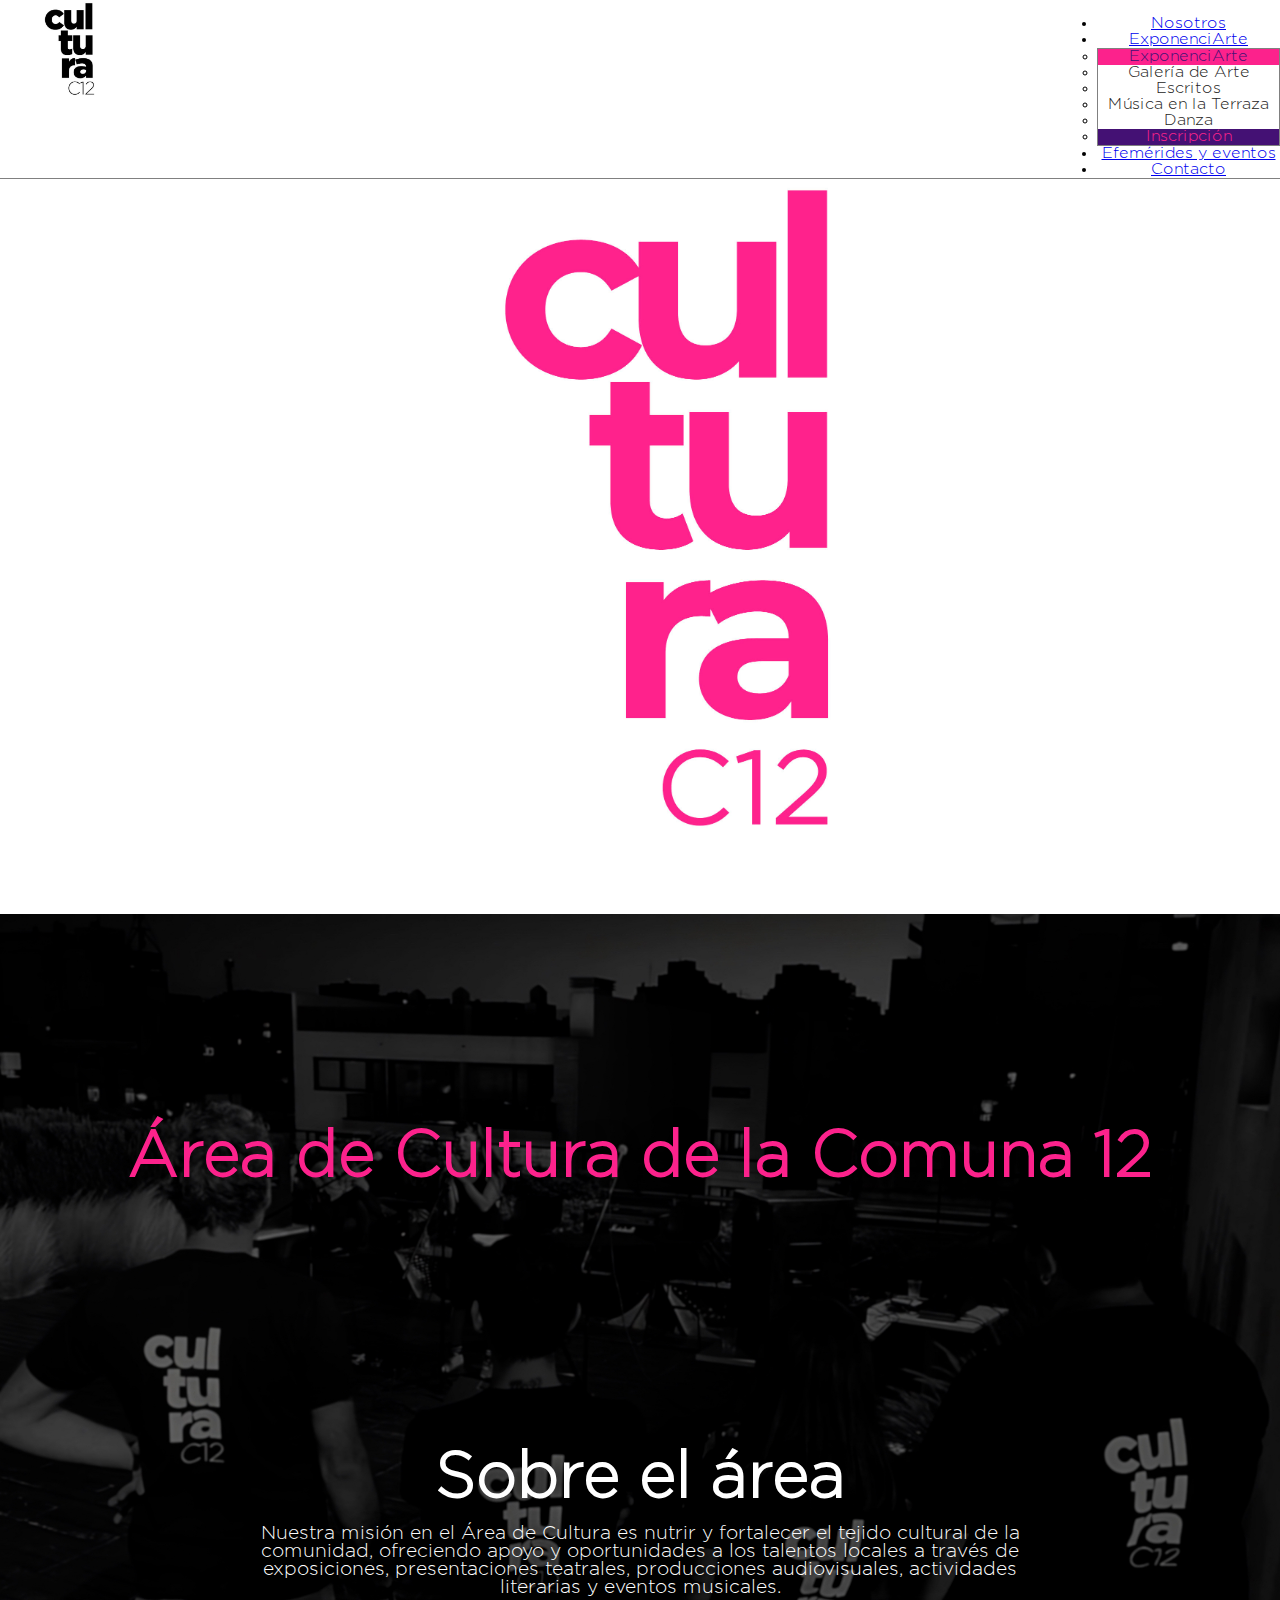
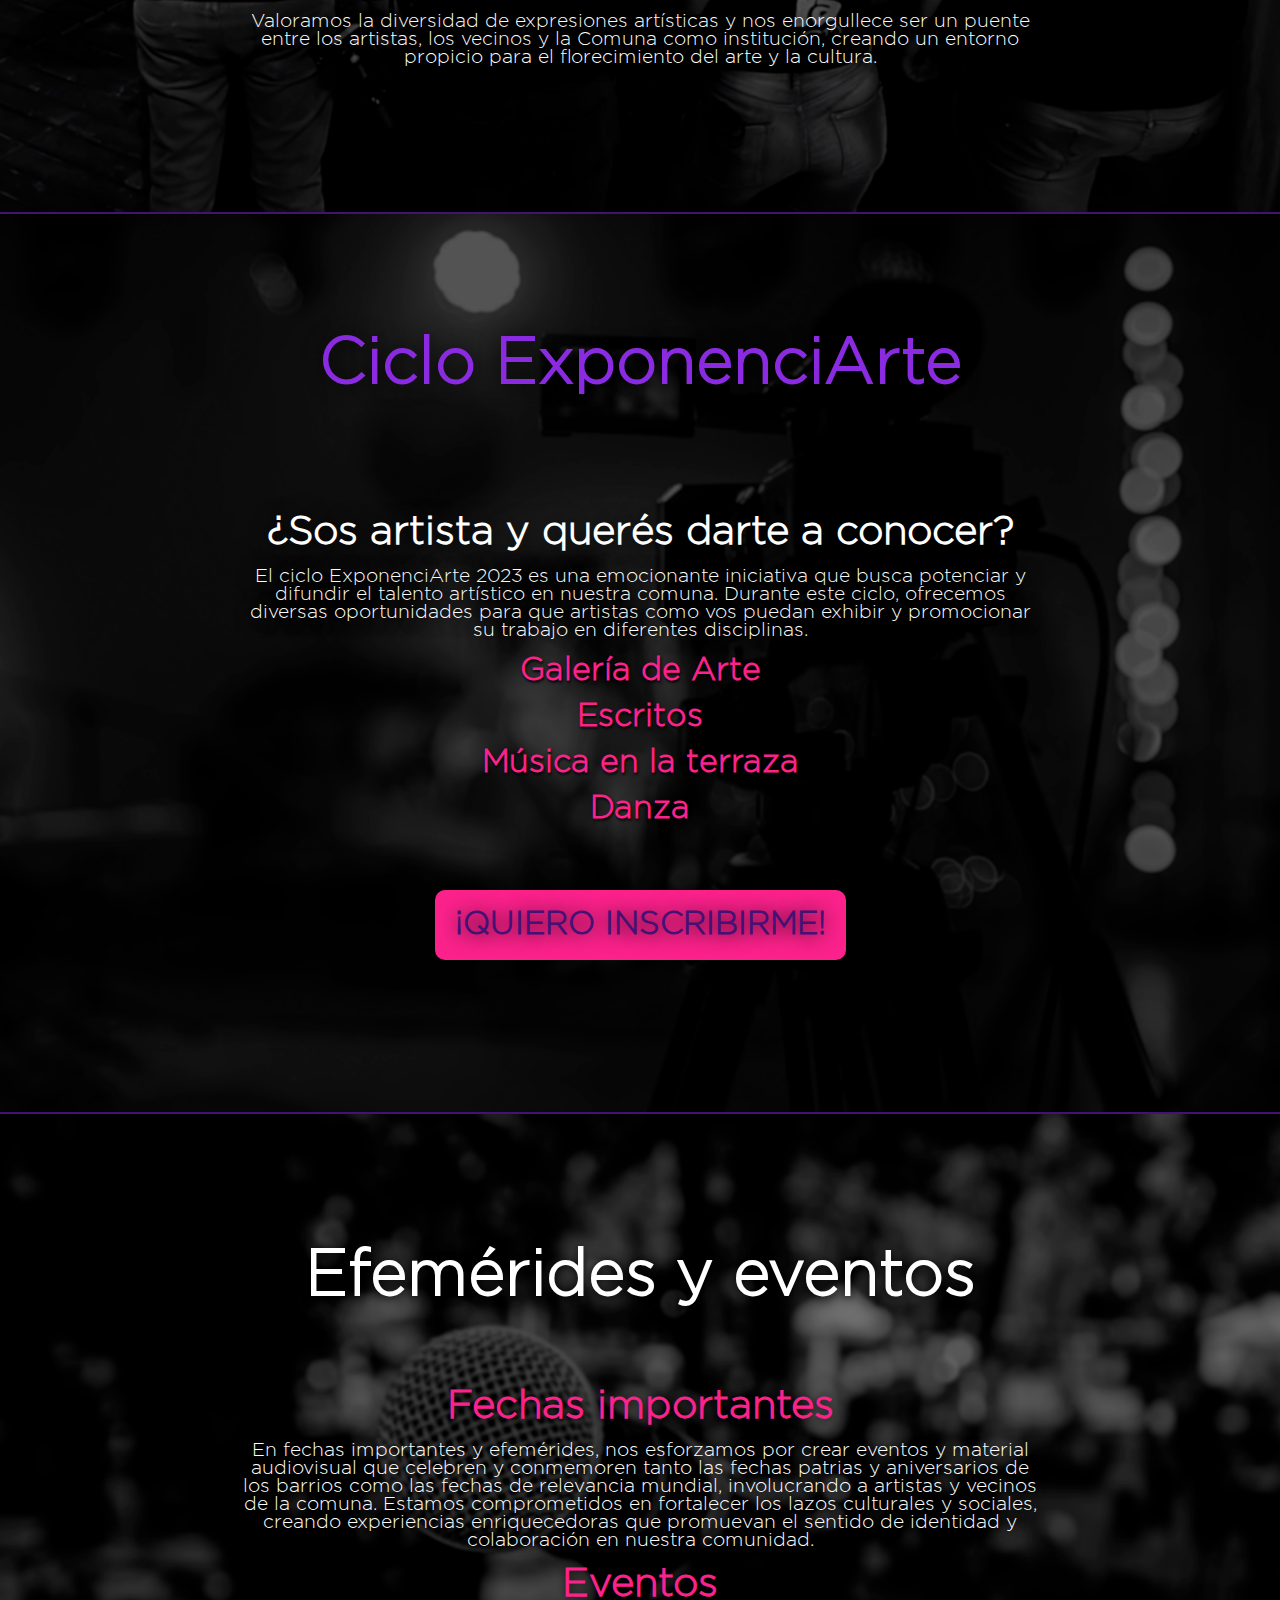
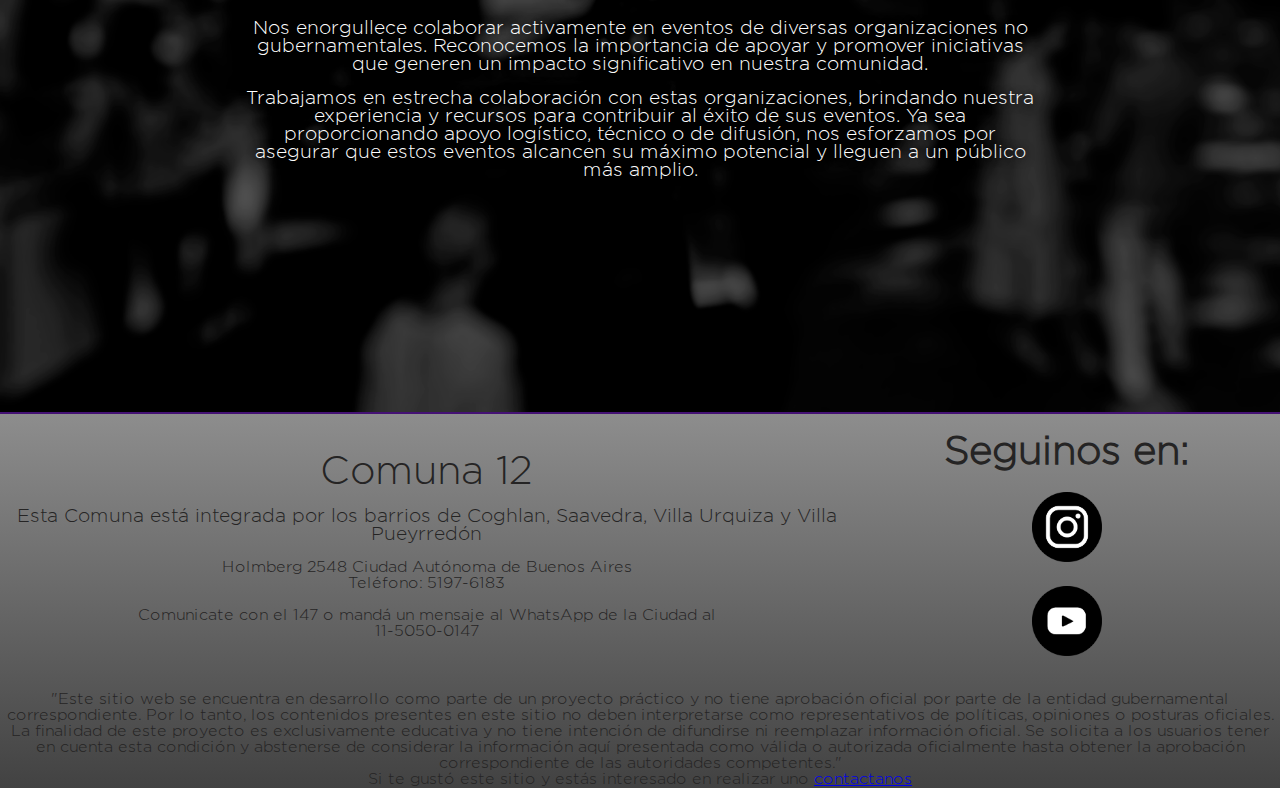
==== index.html @ dc7109be "Primera Subida" ====
<!DOCTYPE html>
<html lang="es">
<head>
    <meta charset="UTF-8">
    <meta http-equiv="X-UA-Compatible" content="IE=edge">
    <meta name="description" content="Explorá la riqueza cultural de la Comuna 12 a través del Área de Cultura. Descubrí eventos, exposiciones y conciertos que celebran el arte en todas sus formas. Conectate con la comunidad artística de tus barrios y viví experiencias únicas en la Comuna 12.">
    <meta name="description" content="cultura, Comuna 12, eventos culturales, arte, música, poesía, pintura, galería de arte, actividades comunitarias.">
    <meta name="viewport" content="width=device-width, initial-scale=1.0">
    <link href="https://cdn.jsdelivr.net/npm/bootstrap@5.3.0-alpha3/dist/css/bootstrap.min.css" rel="stylesheet" integrity="sha384-KK94CHFLLe+nY2dmCWGMq91rCGa5gtU4mk92HdvYe+M/SXH301p5ILy+dN9+nJOZ" crossorigin="anonymous">
    <link rel="stylesheet" href="styles/styles.css">
    <link rel="shortcut icon" href="img/logo-ba.png">
    <title>Cultura C12</title>
</head>

<body>

    <!-- HEADER -->

    <header>
        
        <a href="index.html">
            <img src="img/logo-cultura.png" alt="logocultura" class="logohome">
        </a>
          
        <nav class="navbar navbar-expand-lg ">
            <div class="container-fluid">
                <button class="navbar-toggler" type="button"        data-bs-toggle="collapse" data-bs-target="#navbarNavDropdown" aria-controls="navbarNavDropdown" aria-expanded="false" aria-label="Toggle navigation">
                    <span class="navbar-toggler-icon"></span>
                </button>
                <div class="collapse navbar-collapse" id="navbarNavDropdown">
                    <ul class="navbar-nav">
                        <li class="nav-item">
                            <a class="nav-link active" aria-current="page" href="#nosotroslink">Nosotros</a>
                        </li>
                        <li class="nav-item dropdown">
                            <a class="nav-link dropdown-toggle" href="#" role="button" data-bs-toggle="dropdown" aria-expanded="false">
                            ExponenciArte
                            </a>
                            <ul class="dropdown-menu">
                                <li class="dropdown-expo">
                                    <a  href="#exponenciarte">ExponenciArte</a>
                                </li>
                                <li>
                                    <a  href="pages/pages-exponenciarte/expo-galeriaarte.html" class="dropdown-expo">Galería de Arte</a>
                                </li>
                                <li>
                                    <a  href="pages/pages-exponenciarte/expo-escritos.html" class="dropdown-expo">Escritos</a>
                                </li>
                                <li>
                                    <a href="pages/pages-exponenciarte/expo-melt.html" class="dropdown-expo">Música en la Terraza</a>
                                </li>
                                <li>
                                    <a href="pages/pages-exponenciarte/expo-danza.html" class="dropdown-expo">Danza</a>
                                </li>
                                <li>
                                    <a href="pages/pages-exponenciarte/expo-inscripción.html" class="dropdown-expo">Inscripción</a>
                                </li>
                            </ul>
                        </li>
                        <li class="nav-item">
                            <a class="nav-link" href="#efemerides">Efemérides y eventos</a>
                        </li>
                        <li class="nav-item">
                            <a class="nav-link" href="pages/contacto.html">Contacto</a>
                        </li>
                    </ul>
                </div>
            </div>
        </nav>

    </header>

    <!-- FIN HEADER -->



    <!-- MAIN -->

    <main>
        <div>
            <img src="img/logomain.jpg" alt="Logo del área de Cultura de la Comuna 12">
        </div> 
    </main>

    <!--FIN MAIN--> 
    <!--SECTION NOSOTROS-->
    
    <section id="nosotroslink">
        <h1 >Área de Cultura de la Comuna 12</h1>
        <div class="contenedorarea">
            <div>
                <h2>Sobre el área</h2>
                
                <p>Nuestra misión en el Área de Cultura es nutrir y fortalecer el tejido cultural de la comunidad, ofreciendo apoyo y oportunidades a los talentos locales a través de exposiciones, presentaciones teatrales, producciones audiovisuales, actividades literarias y eventos musicales.</p> <p>Valoramos la diversidad de expresiones artísticas y nos enorgullece ser un puente entre los artistas, los vecinos y la Comuna como institución, creando un entorno propicio para el florecimiento del arte y la cultura.</p>      
            </div> 
        </div>
    </section>
    

        
    
        
    
    <!--COMIENZO SECTION EXPONENCIARTE-->
    
    <section id="exponenciarte" class="exponenciarte">
        <h2>Ciclo Exponenci<span>Arte</span></h2>
        <div class="contenedorarea">

            <img src="img/exponenciarte.png" alt="foto melanie">
            <div>
                <h3>¿Sos artista y querés darte a conocer?</h3>
                <p>El ciclo ExponenciArte 2023 es una emocionante iniciativa que busca potenciar y difundir el talento artístico en nuestra comuna. Durante este ciclo, ofrecemos diversas oportunidades para que artistas como vos puedan exhibir y promocionar su trabajo en diferentes disciplinas.</p>
                <ul>
                    <li>
                        <a href="pages/pages-exponenciarte/expo-galeriaarte.html">Galería de Arte</a>
                    </li>
                    <li >
                        <a href="pages/pages-exponenciarte/expo-escritos.html">Escritos</a>
                    </li>
                    <li >
                        <a href="pages/pages-exponenciarte/expo-melt.html">Música en la terraza</a>
                    </li>
                    <li>
                        <a href="pages/pages-exponenciarte/expo-danza.html">Danza</a>
                    </li>
                </ul>
                <a href="pages/pages-exponenciarte/expo-inscripción.html" class="inscripcion">¡QUIERO INSCRIBIRME!</a>

            </div>
        </div>
        
        
    </section>
    <!-- FIN SECTION EXPONENCIARTE -->

    <!-- SECTION EFEMERIDES -->

    <section id="efemerides">
            
        <h2 >Efemérides y eventos</h2>
        
        <div class="contenedorarea">
            <div>
                <h3>Fechas importantes</h3>
                <p>En fechas importantes y efemérides, nos esforzamos por crear eventos y material audiovisual que celebren y conmemoren tanto las fechas patrias y aniversarios de los barrios como las fechas de relevancia mundial, involucrando a artistas y vecinos de la comuna. Estamos comprometidos en fortalecer los lazos culturales y sociales, creando experiencias enriquecedoras que promuevan el sentido de identidad y colaboración en nuestra comunidad.</p>
                <h3>Eventos</h3>
                <p>Nos enorgullece colaborar activamente en eventos de diversas organizaciones no gubernamentales. Reconocemos la importancia de apoyar y promover iniciativas que generen un impacto significativo en nuestra comunidad.</p>
                <p>Trabajamos en estrecha colaboración con estas organizaciones, brindando nuestra experiencia y recursos para contribuir al éxito de sus eventos. Ya sea proporcionando apoyo logístico, técnico o de difusión, nos esforzamos por asegurar que estos eventos alcancen su máximo potencial y lleguen a un público más amplio.</p>
                
            </div>
            
            <img src="img/efemerides.jpeg" alt=" Foto de Festival">    
        </div>

    </section>
    

    

    <!--FIN MAIN-->



    <!--FOOTER-->

    <footer>
       <div class="grid-contenedor">    
            <div class="direccion-contenedor">
                <a href="https://buenosaires.gob.ar/comuna-12" target="_blank"><h3> Comuna 12</h3></a>
                <span>Esta Comuna está integrada por los barrios de Coghlan, Saavedra, Villa Urquiza y Villa Pueyrredón</span>
                <p>Holmberg 2548 Ciudad Autónoma de Buenos Aires
                <br>Teléfono: 5197-6183</p>
                <p>Comunicate con el 147 o mandá un mensaje al WhatsApp de la Ciudad al <br> 11-5050-0147</p>
            </div>

            <div class="mapa-container">
                <iframe class="mapa" src="https://www.google.com/maps/embed?pb=!1m18!1m12!1m3!1d3285.4083182078252!2d-58.482912011815905!3d-34.56853350326427!2m3!1f0!2f0!3f0!3m2!1i1024!2i768!4f13.1!3m3!1m2!1s0x95bccb989a6cf453%3A0x1d774e01ba0a1c39!2sSede%20Comunal%2012!5e0!3m2!1ses-419!2sar!4v1683155770165!5m2!1ses-419!2sar" width="500" height="300" style="border: 1.5px solid rgb(244, 3, 207);" allowfullscreen="" loading="lazy" referrerpolicy="no-referrer-when-downgrade"></iframe>
            </div>

            <div class="rrss-container">
                <h3>Seguinos en:</h3>
                <a href="https://www.instagram.com/bacomuna12cultura/" target="_blank">
                    <img src="img/logo-instagram.png" alt="logoinstagram">
                </a>
                <a href="https://www.youtube.com/@culturacomuna12ba" target="_blank">
                    <img src="img/logo-youtube.png" alt="logoyoutube">
                </a>   
            </div>  

        </div>
        <div class="firma-container">
            <p> "Este sitio web se encuentra en desarrollo como parte de un proyecto práctico y no tiene aprobación oficial por parte de la entidad gubernamental correspondiente. Por lo tanto, los contenidos presentes en este sitio no deben interpretarse como representativos de políticas, opiniones o posturas oficiales. La finalidad de este proyecto es exclusivamente educativa y no tiene intención de difundirse ni reemplazar información oficial. Se solicita a los usuarios tener en cuenta esta condición y abstenerse de considerar la información aquí presentada como válida o autorizada oficialmente hasta obtener la aprobación correspondiente de las autoridades competentes."</p>
            <p>Si te gustó este sitio y estás interesado en realizar uno 
                <a href="mailto:galli.lucio.prod@gmail.com"> contactanos</a>
            </p>
        </div>
    </footer>

    <!-- FIN FOOTER -->


</body>
<script src="https://cdn.jsdelivr.net/npm/bootstrap@5.3.0-alpha3/dist/js/bootstrap.bundle.min.js" integrity="sha384-ENjdO4Dr2bkBIFxQpeoTz1HIcje39Wm4jDKdf19U8gI4ddQ3GYNS7NTKfAdVQSZe" crossorigin="anonymous"></script>
</html>
---- styles/styles.css ----
/* FONT Y RESET */
@font-face {
  font-family: 'Gotham Pro';
  src: local("Gotham Pro Light"), local("GothamPro-Light"), url("../fonts/GothamPro-Light.woff2") format("woff2"), url("../fonts/GothamPro-Light.woff") format("woff"), url("../fonts/GothamPro-Light.ttf") format("truetype");
  font-weight: 300;
  font-style: normal; }

* {
  margin: 0;
  padding: 0;
  box-sizing: border-box;
  font-family: 'Gotham Pro',sans-serif;
  text-align: center; }

/* FIN FONT Y RESET */
/* IMPORT */
.galeriaarte {
  background-image: url(../img/bg-expo/img-expo4.png);
  background-size: cover;
  min-height: 100vh;
  display: flex;
  flex-direction: column;
  justify-content: space-evenly;
  align-items: center;
  gap: 1rem;
  align-content: center;
  flex-wrap: wrap;
  justify-content: space-between;
  width: 100vw;
  position: relative;
  top: 100px;
  padding-bottom: 100px;
  gap: 2rem; }
  .galeriaarte h1 {
    margin-top: 100px;
    font-size: 6rem;
    font-weight: bold;
    color: white;
    text-shadow: 1px 1px 20px black; }
  .galeriaarte div {
    display: flex;
    width: 100%;
    justify-content: space-around;
    flex-wrap: wrap-reverse;
    gap: 3rem; }
    .galeriaarte div .iframe-yt {
      flex: 0 0 700px;
      height: 500px;
      align-self: center;
      max-width: 90vw; }
    .galeriaarte div div {
      flex: 1;
      display: flex;
      flex-direction: column;
      justify-content: center;
      align-items: center;
      align-content: center;
      margin: 3rem;
      gap: .5rem;
      background-color: rgba(255, 255, 255, 0.5);
      padding-top: 1rem; }
      .galeriaarte div div p {
        max-width: 700px;
        min-width: 500px; }
  .galeriaarte ul {
    display: flex;
    flex-direction: row;
    justify-content: center;
    align-items: center;
    gap: 2rem;
    align-content: center;
    font-size: 2rem;
    list-style: none; }
    .galeriaarte ul li {
      text-decoration: none;
      transition: color 0.3s, text-shadow 0.3s; }
      .galeriaarte ul li a {
        color: #fc228c;
        font-weight: bolder;
        text-shadow: 1px 1.5px 2.5px black;
        text-decoration: none;
        transition: color 0.3s, text-shadow 0.3s; }
      .galeriaarte ul li a:hover {
        text-decoration: underline;
        color: blueviolet;
        transition: 0.5s ease;
        text-shadow: 0.5px 0.5px 50px white; }
  .galeriaarte .inscripcion {
    padding: 20px 20px;
    font-size: 4rem;
    font-weight: bolder;
    color: #441174;
    text-decoration: none;
    background-color: #fc228c;
    transition: 1s;
    border-radius: 10px; }
  .galeriaarte .inscripcion:hover {
    color: #fc228c;
    background-color: #441174;
    scale: 0.8;
    transition: 1s ease;
    box-shadow: 0.5px 0.5px 50px white; }

/* MEDIA QUERIES */
@media all and (min-width: 1000px) and (max-width: 1600px) {
  .galeriaarte div iframe {
    flex: none;
    height: auto; }
  .galeriaarte .inscripcion {
    max-width: 90vw;
    font-size: 2rem; } }

@media all and (min-width: 551px) and (max-width: 999px) {
  .galeriaarte ul {
    display: flex;
    flex-direction: column;
    justify-content: space-evenly;
    align-items: center;
    gap: 1rem;
    align-content: center;
    flex-wrap: wrap; }
  .galeriaarte .inscripcion {
    max-width: 90vw;
    font-size: 2rem; } }

@media all and (max-width: 550px) {
  .galeriaarte h1 {
    font-size: 4rem; }
  .galeriaarte div .iframe-yt {
    height: 350px; }
  .galeriaarte div div p {
    min-width: 90vw; }
  .galeriaarte ul {
    display: flex;
    flex-direction: column;
    justify-content: space-evenly;
    align-items: center;
    gap: 1rem;
    align-content: center;
    flex-wrap: wrap; }
  .galeriaarte .inscripcion {
    max-width: 90vw;
    font-size: 2rem; } }

.escritos {
  background-image: url(../img/bg-expo/img-expo5.png);
  background-size: cover;
  min-height: 100vh;
  display: flex;
  flex-direction: column;
  justify-content: space-evenly;
  align-items: center;
  gap: 1rem;
  align-content: center;
  flex-wrap: wrap;
  justify-content: space-between;
  width: 100vw;
  position: relative;
  top: 100px;
  padding-bottom: 100px;
  gap: 2rem; }
  .escritos h1 {
    margin-top: 100px;
    font-size: 6rem;
    font-weight: bold;
    color: white;
    text-shadow: 1px 1px 20px black; }
  .escritos div {
    display: flex;
    width: 100%;
    justify-content: space-around;
    flex-wrap: wrap-reverse;
    gap: 3rem; }
    .escritos div .iframe-yt {
      flex: 0 0 700px;
      height: 500px;
      align-self: center;
      max-width: 90vw; }
    .escritos div div {
      flex: 1;
      display: flex;
      flex-direction: column;
      justify-content: center;
      align-items: center;
      align-content: center;
      margin: 3rem;
      gap: .5rem;
      background-color: rgba(255, 255, 255, 0.5);
      padding-top: 1rem; }
      .escritos div div p {
        max-width: 700px;
        min-width: 500px; }
  .escritos ul {
    display: flex;
    flex-direction: row;
    justify-content: center;
    align-items: center;
    gap: 2rem;
    align-content: center;
    font-size: 2rem;
    list-style: none; }
    .escritos ul li {
      text-decoration: none;
      transition: color 0.3s, text-shadow 0.3s; }
      .escritos ul li a {
        color: #fc228c;
        font-weight: bolder;
        text-shadow: 1px 1.5px 2.5px black;
        text-decoration: none;
        transition: color 0.3s, text-shadow 0.3s; }
      .escritos ul li a:hover {
        text-decoration: underline;
        color: blueviolet;
        transition: 0.5s ease;
        text-shadow: 0.5px 0.5px 50px white; }
  .escritos .inscripcion {
    padding: 20px 20px;
    font-size: 4rem;
    font-weight: bolder;
    color: #441174;
    text-decoration: none;
    background-color: #fc228c;
    transition: 1s;
    border-radius: 10px; }
  .escritos .inscripcion:hover {
    color: #fc228c;
    background-color: #441174;
    scale: 0.8;
    transition: 1s ease;
    box-shadow: 0.5px 0.5px 50px white; }

/* MEDIA QUERIES */
@media all and (min-width: 1000px) and (max-width: 1600px) {
  .escritos div iframe {
    flex: none;
    height: auto; }
  .escritos .inscripcion {
    max-width: 90vw;
    font-size: 2rem; } }

@media all and (min-width: 551px) and (max-width: 999px) {
  .escritos ul {
    display: flex;
    flex-direction: column;
    justify-content: space-evenly;
    align-items: center;
    gap: 1rem;
    align-content: center;
    flex-wrap: wrap; }
  .escritos .inscripcion {
    max-width: 90vw;
    font-size: 2rem; } }

@media all and (max-width: 550px) {
  .escritos h1 {
    font-size: 4rem; }
  .escritos div .iframe-yt {
    height: 350px; }
  .escritos div div p {
    min-width: 90vw; }
  .escritos ul {
    display: flex;
    flex-direction: column;
    justify-content: space-evenly;
    align-items: center;
    gap: 1rem;
    align-content: center;
    flex-wrap: wrap; }
  .escritos .inscripcion {
    max-width: 90vw;
    font-size: 2rem; } }

.melt {
  background-image: url(../img/bg-expo/img-expo3.png);
  background-size: cover;
  min-height: 100vh;
  display: flex;
  flex-direction: column;
  justify-content: space-evenly;
  align-items: center;
  gap: 1rem;
  align-content: center;
  flex-wrap: wrap;
  justify-content: space-between;
  width: 100vw;
  position: relative;
  top: 100px;
  padding-bottom: 100px;
  gap: 2rem; }
  .melt h1 {
    margin-top: 100px;
    font-size: 6rem;
    font-weight: bold;
    color: white;
    text-shadow: 1px 1px 20px black; }
  .melt div {
    display: flex;
    width: 100%;
    justify-content: space-around;
    flex-wrap: wrap-reverse;
    gap: 3rem; }
    .melt div .iframe-yt {
      flex: 0 0 700px;
      height: 500px;
      align-self: center;
      max-width: 90vw; }
    .melt div div {
      flex: 1;
      display: flex;
      flex-direction: column;
      justify-content: center;
      align-items: center;
      align-content: center;
      margin: 3rem;
      gap: .5rem;
      background-color: rgba(255, 255, 255, 0.5);
      padding-top: 1rem; }
      .melt div div p {
        max-width: 700px;
        min-width: 500px; }
  .melt ul {
    display: flex;
    flex-direction: row;
    justify-content: center;
    align-items: center;
    gap: 2rem;
    align-content: center;
    font-size: 2rem;
    list-style: none; }
    .melt ul li {
      text-decoration: none;
      transition: color 0.3s, text-shadow 0.3s; }
      .melt ul li a {
        color: #fc228c;
        font-weight: bolder;
        text-shadow: 1px 1.5px 2.5px black;
        text-decoration: none;
        transition: color 0.3s, text-shadow 0.3s; }
      .melt ul li a:hover {
        text-decoration: underline;
        color: blueviolet;
        transition: 0.5s ease;
        text-shadow: 0.5px 0.5px 50px white; }
  .melt .inscripcion {
    padding: 20px 20px;
    font-size: 4rem;
    font-weight: bolder;
    color: #441174;
    text-decoration: none;
    background-color: #fc228c;
    transition: 1s;
    border-radius: 10px; }
  .melt .inscripcion:hover {
    color: #f403cf;
    background-color: #441174;
    scale: 0.8;
    transition: 1s ease;
    box-shadow: 0.5px 0.5px 50px white; }

/* MEDIA QUERIES */
@media all and (min-width: 1000px) and (max-width: 1600px) {
  .melt div iframe {
    flex: none;
    height: auto; }
  .melt .inscripcion {
    max-width: 90vw;
    font-size: 2rem; } }

@media all and (min-width: 551px) and (max-width: 999px) {
  .melt ul {
    display: flex;
    flex-direction: column;
    justify-content: space-evenly;
    align-items: center;
    gap: 1rem;
    align-content: center;
    flex-wrap: wrap; }
  .melt .inscripcion {
    max-width: 90vw;
    font-size: 2rem; } }

@media all and (max-width: 550px) {
  .melt h1 {
    font-size: 4rem; }
  .melt div .iframe-yt {
    height: 350px; }
  .melt div div p {
    min-width: 90vw; }
  .melt ul {
    display: flex;
    flex-direction: column;
    justify-content: space-evenly;
    align-items: center;
    gap: 1rem;
    align-content: center;
    flex-wrap: wrap; }
  .melt .inscripcion {
    max-width: 90vw;
    font-size: 2rem; } }

.danza {
  background-image: url(../img/bg-expo/img-expo6.png);
  background-size: cover;
  min-height: 100vh;
  display: flex;
  flex-direction: column;
  justify-content: space-evenly;
  align-items: center;
  gap: 1rem;
  align-content: center;
  flex-wrap: wrap;
  justify-content: space-between;
  width: 100vw;
  position: relative;
  top: 100px;
  padding-bottom: 100px;
  gap: 2rem; }
  .danza h1 {
    margin-top: 100px;
    font-size: 6rem;
    font-weight: bold;
    color: white;
    text-shadow: 1px 1px 20px black; }
  .danza div {
    display: flex;
    width: 100%;
    justify-content: space-around;
    flex-wrap: wrap-reverse;
    gap: 3rem; }
    .danza div .iframe-yt {
      flex: 0 0 700px;
      height: 500px;
      align-self: center;
      max-width: 90vw; }
    .danza div div {
      flex: 1;
      display: flex;
      flex-direction: column;
      justify-content: center;
      align-items: center;
      align-content: center;
      margin: 3rem;
      gap: .5rem;
      background-color: rgba(255, 255, 255, 0.5);
      padding-top: 1rem; }
      .danza div div p {
        max-width: 700px;
        min-width: 500px; }
  .danza ul {
    display: flex;
    flex-direction: row;
    justify-content: center;
    align-items: center;
    gap: 2rem;
    align-content: center;
    font-size: 2rem;
    list-style: none; }
    .danza ul li {
      text-decoration: none;
      transition: color 0.3s, text-shadow 0.3s; }
      .danza ul li a {
        color: #fc228c;
        font-weight: bolder;
        text-shadow: 1px 1.5px 2.5px black;
        text-decoration: none;
        transition: color 0.3s, text-shadow 0.3s; }
      .danza ul li a:hover {
        text-decoration: underline;
        color: blueviolet;
        transition: 0.5s ease;
        text-shadow: 0.5px 0.5px 50px white; }
  .danza .inscripcion {
    padding: 20px 20px;
    font-size: 4rem;
    font-weight: bolder;
    color: #441174;
    text-decoration: none;
    background-color: #fc228c;
    transition: 1s;
    border-radius: 10px; }
  .danza .inscripcion:hover {
    color: #f403cf;
    background-color: #441174;
    scale: 0.8;
    transition: 1s ease;
    box-shadow: 0.5px 0.5px 50px white; }

/* MEDIA QUERIES */
@media all and (min-width: 1000px) and (max-width: 1600px) {
  .danza div iframe {
    flex: none;
    height: auto; }
  .danza .inscripcion {
    max-width: 90vw;
    font-size: 2rem; } }

@media all and (min-width: 551px) and (max-width: 999px) {
  .danza ul {
    display: flex;
    flex-direction: column;
    justify-content: space-evenly;
    align-items: center;
    gap: 1rem;
    align-content: center;
    flex-wrap: wrap; }
  .danza .inscripcion {
    max-width: 90vw;
    font-size: 2rem; } }

@media all and (max-width: 550px) {
  .danza h1 {
    font-size: 4rem; }
  .danza div .iframe-yt {
    height: 350px; }
  .danza div div p {
    min-width: 90vw; }
  .danza ul {
    display: flex;
    flex-direction: column;
    justify-content: space-evenly;
    align-items: center;
    gap: 1rem;
    align-content: center;
    flex-wrap: wrap; }
  .danza .inscripcion {
    max-width: 90vw;
    font-size: 2rem; } }

.inscripcion-page {
  background: linear-gradient(#441174, blueviolet);
  min-height: 100vh;
  display: flex;
  flex-direction: column;
  justify-content: space-evenly;
  align-items: center;
  gap: 1rem;
  align-content: center;
  flex-wrap: wrap;
  justify-content: space-between;
  width: 100vw;
  position: relative;
  top: 100px;
  padding-bottom: 100px;
  gap: 2rem; }
  .inscripcion-page h1 {
    margin-top: 100px;
    font-size: 6rem;
    font-weight: bold;
    color: white;
    text-shadow: 1px 1px 20px black;
    max-width: 90vw; }
  .inscripcion-page iframe {
    width: 800px;
    max-width: 90vw; }

@media all and (min-width: 551px) and (max-width: 999px) {
  .inscripcion-page h1 {
    font-size: 4rem; } }

@media all and (max-width: 550px) {
  .inscripcion-page h1 {
    font-size: 3rem; } }

.contacto {
  position: relative;
  top: 100px;
  padding-bottom: 100px; }
  .contacto h1 {
    font-size: 6rem;
    font-weight: bold; }
  .contacto form {
    display: flex;
    flex-direction: column;
    justify-content: space-evenly;
    align-items: center;
    gap: 1rem;
    align-content: center;
    flex-wrap: wrap;
    gap: 1rem;
    font-size: 1.5rem;
    margin-bottom: 150px;
    min-width: 374px;
    max-width: 90vw;
    align-items: flex-start;
    align-content: center;
    justify-content: flex-start; }
    .contacto form div {
      display: flex;
      flex-direction: row;
      justify-content: center;
      align-items: center;
      gap: 2rem;
      align-content: center;
      gap: 1rem;
      justify-content: space-between;
      width: 100%; }
      .contacto form div input {
        border: none;
        border-bottom: 1px solid #f403cf;
        padding: 5px;
        width: 60%; }
      .contacto form div input:focus {
        border: 1px solid #f403cf;
        outline: none; }
      .contacto form div select {
        border: none;
        border-bottom: 1px solid #f403cf;
        padding: 7px;
        width: 60%; }
      .contacto form div select:focus {
        border: 1px solid #f403cf;
        outline: none; }
    .contacto form .mensaje {
      display: flex;
      flex-direction: column;
      justify-content: space-evenly;
      align-items: center;
      gap: 1rem;
      align-content: center;
      flex-wrap: wrap;
      margin-top: 2rem; }
      .contacto form .mensaje textarea {
        border: none;
        border: 1px solid #f403cf;
        width: 100%;
        height: 200px;
        text-align: start;
        padding: 15px; }
      .contacto form .mensaje textarea:focus {
        border: 1px solid #f403cf;
        outline: none; }
    .contacto form button {
      font-size: 2rem;
      padding: 20px;
      color: #fc228c;
      font-weight: bolder;
      background-color: white;
      border: 2px solid #441174;
      cursor: pointer;
      align-self: center;
      transition: 1s ease; }
    .contacto form button:hover {
      background-color: #441174;
      border: 2px solid #fc228c;
      scale: 0.9;
      transition: 1s ease; }

/* MEDIA QUERIES */
/* MOBILE */
@media all and (max-width: 550px) {
  .contacto h1 {
    font-size: 3rem; }
  .contacto form {
    padding: 2px; } }

/* FIN IMPORT */
/* HEADER */
header {
  width: 100vw;
  background-color: white;
  display: flex;
  flex-direction: row;
  justify-content: space-between;
  padding-left: 3%;
  border-bottom: 1px solid gray;
  position: fixed;
  top: 0;
  z-index: 900; }
  header a img {
    height: 98px; }
  header nav {
    background-color: white; }
    header nav div {
      background-color: white; }
      header nav div .navbar-toggler {
        outline: none;
        border: none;
        box-shadow: none; }
      header nav div .navbar-toggler:focus {
        outline: none;
        border: none;
        box-shadow: none; }
      header nav div div ul li:hover {
        color: blueviolet;
        font-weight: bold; }
      header nav div div ul li ul {
        border: 1px solid gray; }
        header nav div div ul li ul li {
          padding: 0 10px; }
          header nav div div ul li ul li a {
            background-color: white;
            text-decoration: none;
            color: #252424; }
          header nav div div ul li ul li a:focus {
            background-color: white; }
        header nav div div ul li ul li:first-child {
          background-color: #fc228c; }
          header nav div div ul li ul li:first-child a {
            background-color: #fc228c;
            color: #441174; }
        header nav div div ul li ul li:last-child {
          background-color: #441174; }
          header nav div div ul li ul li:last-child a {
            background-color: #441174;
            color: #fc228c; }
        header nav div div ul li ul .dropdown-expo:hover {
          color: blueviolet;
          font-weight: bold; }

/* FIN HEADER */
/* MAIN */
main {
  position: relative;
  top: 100px;
  width: 100vw;
  display: flex;
  flex-direction: column;
  justify-content: space-evenly;
  align-items: center;
  gap: 1rem;
  align-content: center;
  flex-wrap: wrap; }
  main div img {
    height: 90vh;
    max-width: 90vw;
    object-fit: cover;
    margin-right: 80px; }

/* FIN MAIN */
/* SECTION */
section {
  display: flex;
  flex-direction: column;
  justify-content: space-evenly;
  align-items: center;
  gap: 1rem;
  align-content: center;
  flex-wrap: wrap;
  position: relative;
  top: 100px;
  min-height: 100vh;
  border-bottom: 2px solid #441174;
  text-shadow: 1px 1px 20px black;
  color: white; }
  section h1 {
    margin-top: 100px;
    font-size: 6rem;
    font-weight: bold; }
  section h2 {
    margin-top: 100px;
    font-size: 6rem;
    font-weight: bold; }
  section div {
    margin: 1rem;
    display: flex;
    flex-direction: row;
    justify-content: center;
    align-items: center;
    gap: 2rem;
    align-content: center; }
    section div div {
      display: flex;
      flex-direction: column;
      justify-content: space-evenly;
      align-items: center;
      gap: 1rem;
      align-content: center;
      flex-wrap: wrap; }
      section div div h3 {
        font-size: 2.5rem; }
      section div div p {
        font-size: 1.2rem;
        max-width: 800px; }
      section div div ul {
        display: flex;
        flex-direction: column;
        justify-content: space-evenly;
        align-items: center;
        gap: 1rem;
        align-content: center;
        flex-wrap: wrap;
        font-size: 2rem;
        list-style: none; }
        section div div ul li {
          text-decoration: none;
          transition: color 0.3s, text-shadow 0.3s; }
          section div div ul li a {
            color: #fc228c;
            font-weight: bolder;
            text-shadow: 1px 1.5px 2.5px black;
            text-decoration: none;
            transition: color 0.3s, text-shadow 0.3s; }
          section div div ul li a:hover {
            text-decoration: underline;
            color: blueviolet;
            transition: 0.5s ease;
            text-shadow: 0.5px 0.5px 50px white; }
    section div img {
      width: 42rem;
      border: 3px solid #441174;
      border-radius: 50%; }
  section .inscripcion {
    display: block;
    padding: 20px 20px;
    max-width: 90vw;
    font-size: 4rem;
    font-weight: bolder;
    color: #441174;
    text-decoration: none;
    background-color: #fc228c;
    transition: 1s;
    border-radius: 10px;
    margin-top: 50px; }
  section .inscripcion:hover {
    color: #f403cf;
    background-color: #441174;
    scale: 0.8;
    transition: 1s ease;
    box-shadow: 0.5px 0.5px 50px white; }

#nosotroslink {
  background-image: url(../img/fotoequipo-transformed.jpeg);
  background-size: cover;
  color: white;
  margin-bottom: 0; }
  #nosotroslink h1 {
    color: #fc228c; }

#exponenciarte {
  background-image: url(../img/bg-expo/img-expo1.png);
  background-size: cover;
  color: white;
  padding-bottom: 100px; }
  #exponenciarte h2 {
    color: blueviolet;
    margin-bottom: 50px;
    font-weight: bolder; }

#efemerides {
  background-image: url(../img/bg-expo/img-expo7.png);
  text-shadow: 0.5px 0.5px 10px black;
  background-size: cover; }
  #efemerides div {
    margin-bottom: 100px;
    text-shadow: 0.5px 0.5px 10px black; }
    #efemerides div div h3 {
      color: #fc228c; }
    #efemerides div div img {
      width: 42rem;
      border-radius: 50%;
      border: 3px solid #441174; }

/* FIN SECTION */
/* FOOTER */
footer {
  display: grid;
  grid-template-columns: 1;
  grid-template-rows: 2 8fr 2fr;
  gap: 2rem;
  padding-top: 120px;
  color: #252424;
  background: linear-gradient(#a1a1a1, #424242); }
  footer .grid-contenedor {
    width: 100%;
    display: grid;
    grid-template-columns: repeat(3, 1fr);
    align-content: space-evenly;
    justify-content: space-evenly; }
    footer .grid-contenedor .direccion-contenedor {
      display: flex;
      flex-direction: column;
      justify-content: space-evenly;
      align-items: center;
      gap: 1rem;
      align-content: center;
      flex-wrap: wrap;
      font-size: 1rem;
      align-self: center;
      justify-self: center;
      gap: 1rem; }
      footer .grid-contenedor .direccion-contenedor a {
        color: #252424;
        text-decoration: none; }
        footer .grid-contenedor .direccion-contenedor a h3 {
          font-size: 2.5rem;
          font-weight: lighter;
          color: #252424; }
      footer .grid-contenedor .direccion-contenedor a:hover {
        text-decoration: underline; }
      footer .grid-contenedor .direccion-contenedor span {
        font-size: 1.2rem; }
    footer .grid-contenedor .mapa-container {
      border-color: 30px solid #f403cf; }
    footer .grid-contenedor .rrss-container {
      display: flex;
      flex-direction: column;
      justify-content: space-evenly;
      align-items: center;
      gap: 1rem;
      align-content: center;
      flex-wrap: wrap;
      gap: 20px;
      align-self: flex-start; }
      footer .grid-contenedor .rrss-container h3 {
        font-size: 2.5rem; }
      footer .grid-contenedor .rrss-container a img {
        width: 70px; }
  footer .firma p {
    font-size: 0.7rem; }
    footer .firma p a {
      text-decoration: none;
      border-bottom: 1px solid #f403cf;
      color: black; }

/* FIN FOOTER */
/* MEDIA QUERIES */
/* TABLET */
@media all and (min-width: 550px) and (max-width: 1500px) {
  main div img {
    margin-right: 0; }
  section h1, section h2 {
    font-size: 4rem; }
  section img {
    display: none; }
  section .inscripcion {
    font-size: 2rem; }
  footer .grid-contenedor {
    grid-template-columns: 2fr 1fr;
    grid-template-rows: auto; }
    footer .grid-contenedor .mapa-container {
      display: none; }
    footer .grid-contenedor .direccion-contenedor {
      grid-area: 1 / 1 / 3 / 2; }
    footer .grid-contenedor .rrss-container {
      grid-area: 1 / 2 / 3 / 3; } }

/* FIN TABLET */
/* MOBILE */
@media all and (max-width: 550px) {
  header a img {
    height: 70px; }
  main div img {
    margin-right: 0; }
  section h1 {
    font-size: 4rem; }
  section h2 {
    font-size: 3rem; }
  section img {
    display: none; }
  section .inscripcion {
    font-size: 2rem; }
  footer .grid-contenedor {
    grid-template-columns: 1fr;
    grid-template-rows: auto;
    justify-content: center; }
    footer .grid-contenedor .mapa-container {
      display: none; }
    footer .grid-contenedor .direccion-contenedor, footer .grid-contenedor .rrss-container {
      justify-self: center; } }

/* FIN MOBILE */
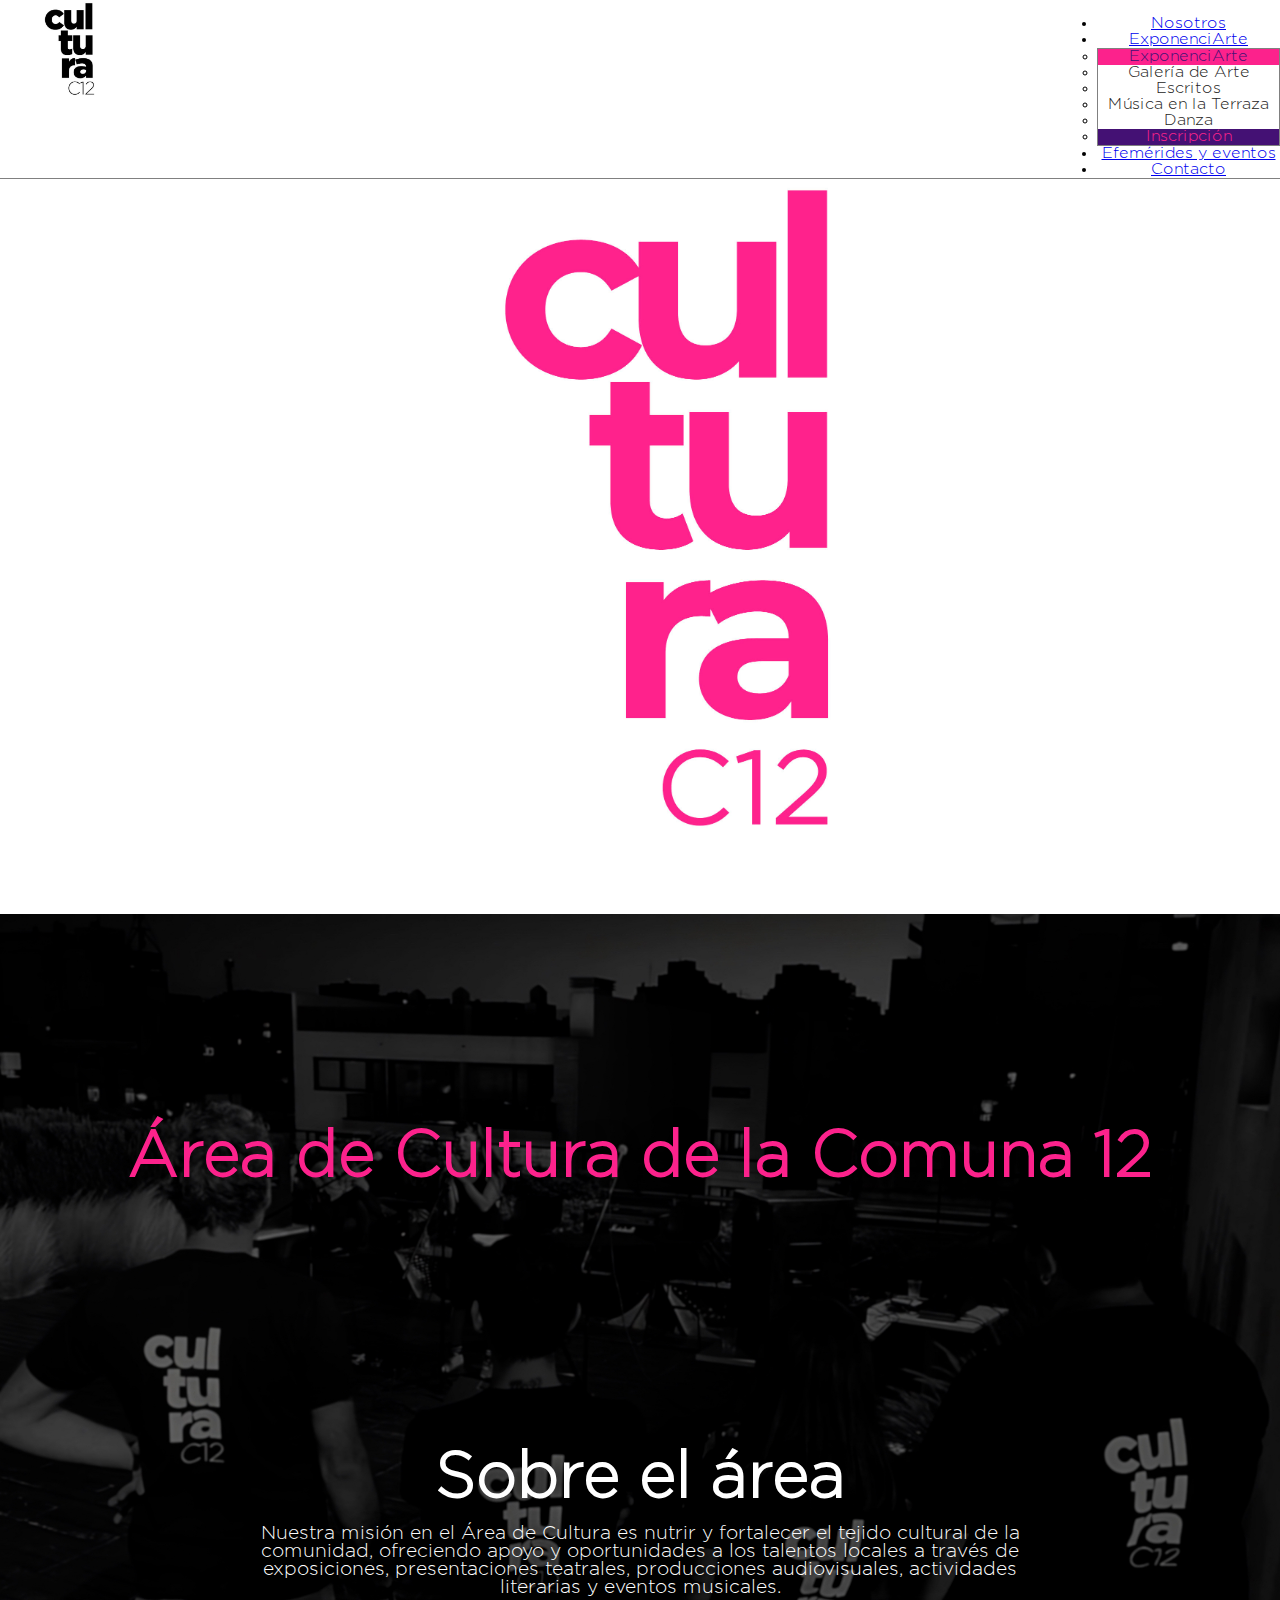
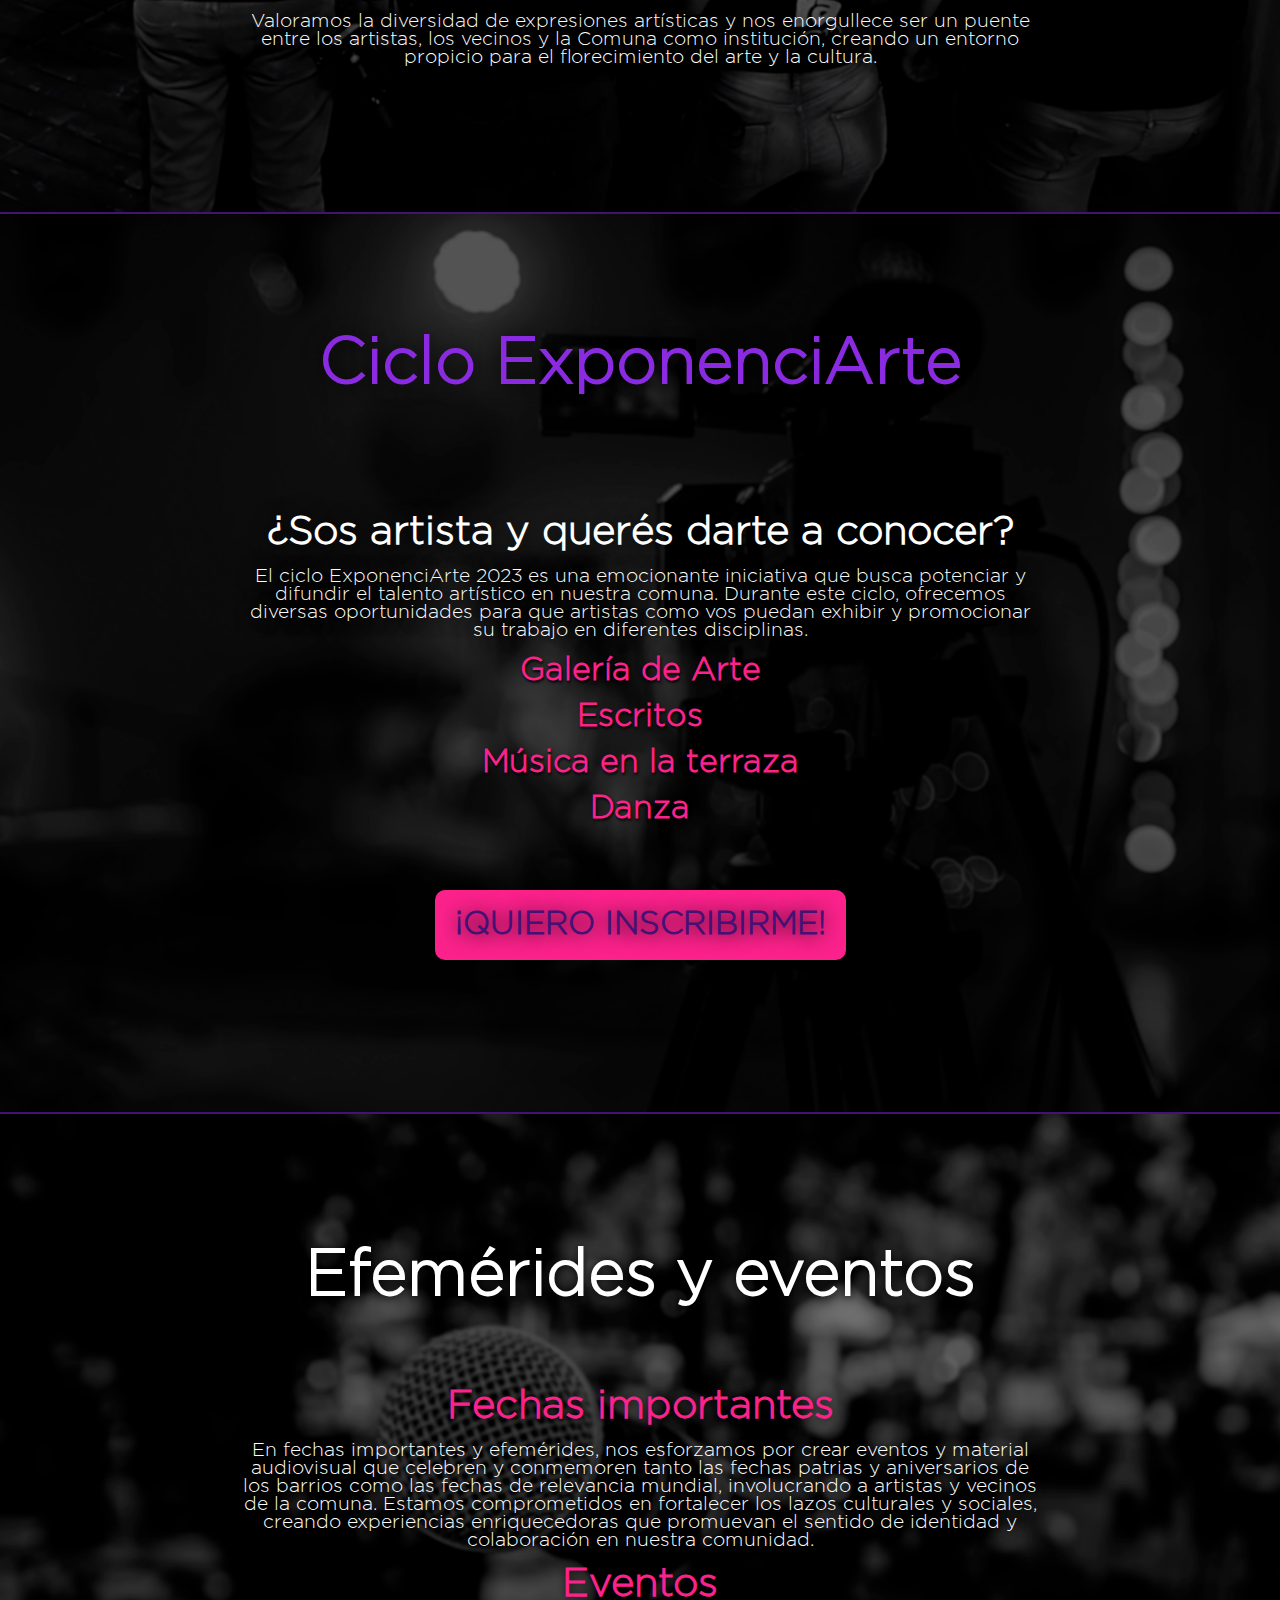
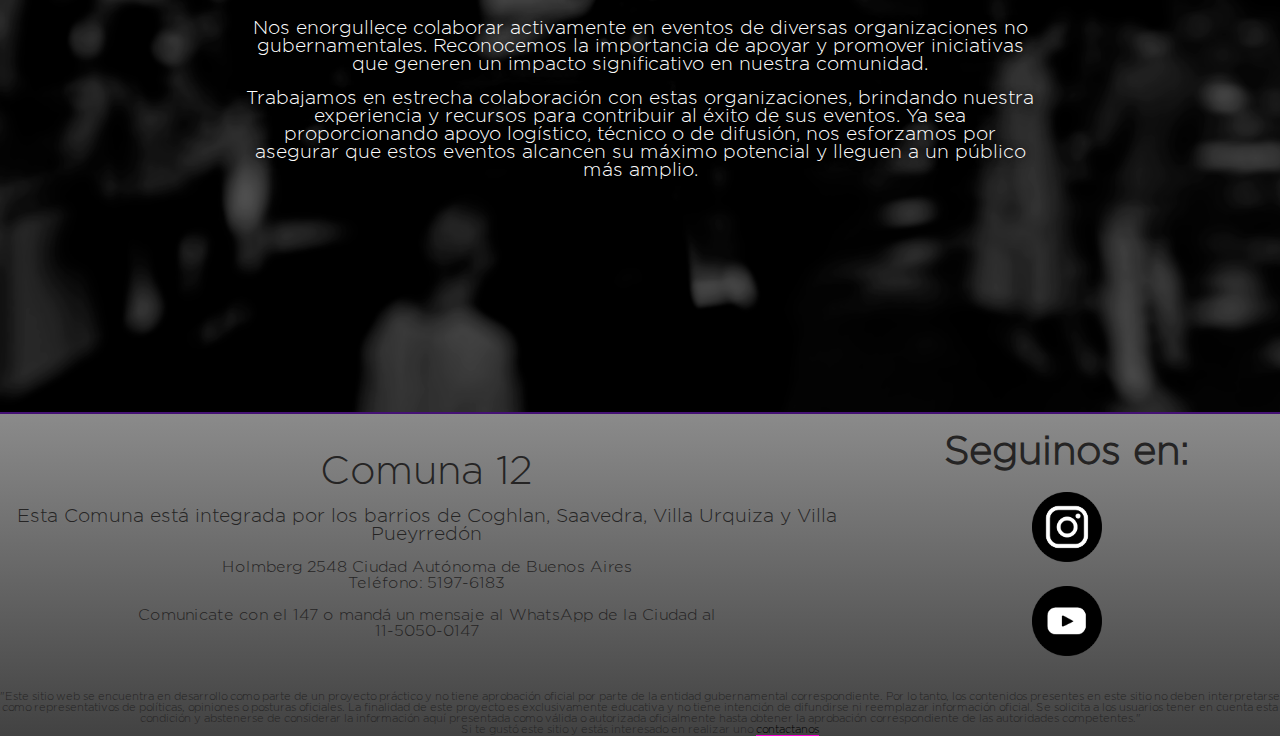
==== commit 1474240c: "arreglo de footer" ====
--- a/index.html
+++ b/index.html
@@ -150,7 +150,7 @@
                 
             </div>
             
-            <img src="img/efemerides.jpeg" alt=" Foto de Festival">    
+            <img src="img/efemerides.jpg" alt=" Foto de Festival">    
         </div>
 
     </section>
--- a/styles/styles.css
+++ b/styles/styles.css
@@ -905,9 +905,9 @@
         font-size: 2.5rem; }
       footer .grid-contenedor .rrss-container a img {
         width: 70px; }
-  footer .firma p {
+  footer .firma-container p {
     font-size: 0.7rem; }
-    footer .firma p a {
+    footer .firma-container p a {
       text-decoration: none;
       border-bottom: 1px solid #f403cf;
       color: black; }
